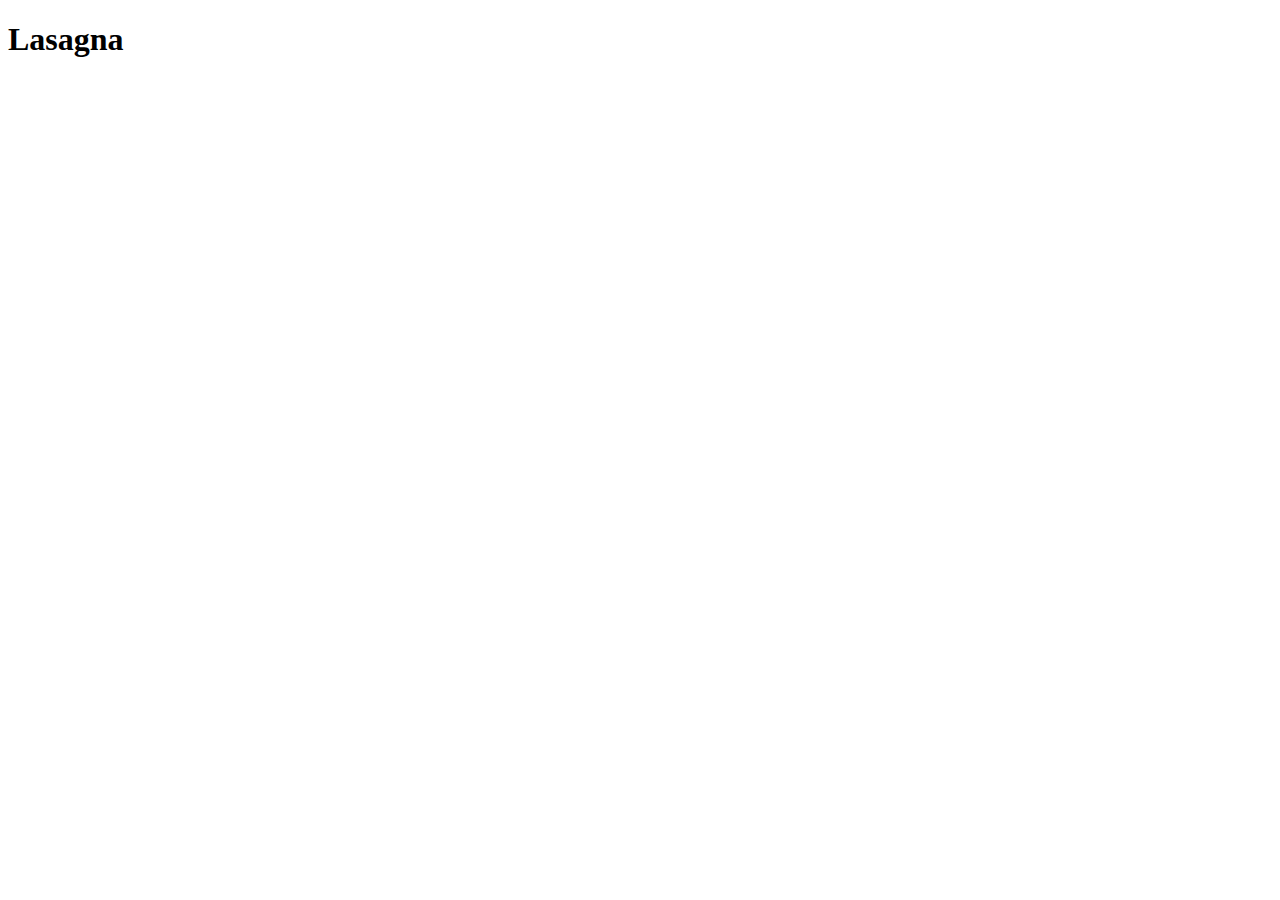
==== recipes/lasagna.html @ 135aa0f9 "Added lasagna recipe" ====
<!DOCTYPE html>
<html lang="en">
<head>
    <meta charset="UTF-8">
    <meta name="viewport" content="width=device-width, initial-scale=1.0">
    <title>Lasagna</title>
</head>
<body>
    <h1>Lasagna</h1>
</body>
</html>
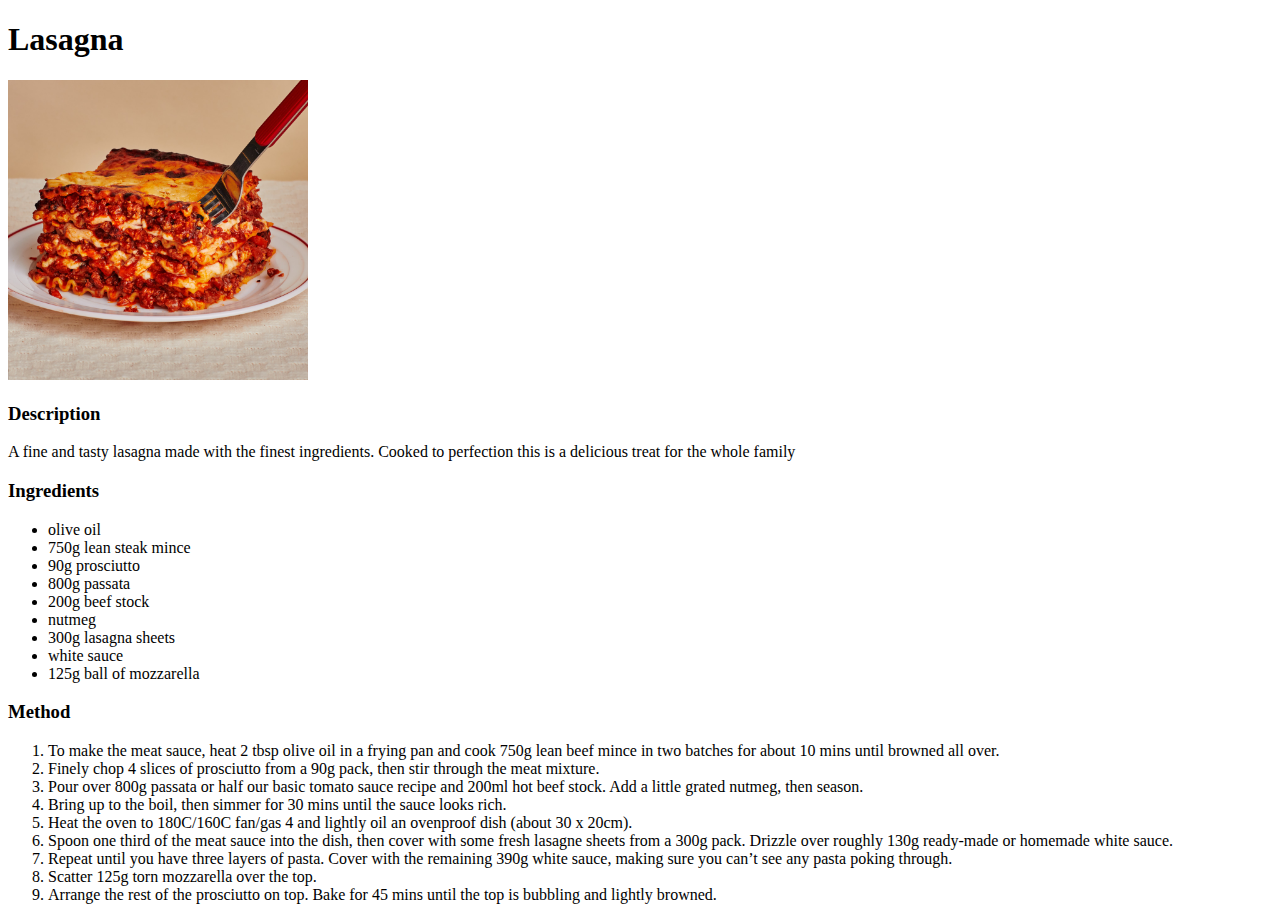
==== commit eac8bb15: "Updated lasagna recipe page" ====
--- a/recipes/lasagna.html
+++ b/recipes/lasagna.html
@@ -7,5 +7,32 @@
 </head>
 <body>
     <h1>Lasagna</h1>
+    <img src="../images/lasagna.jpg" alt="Tasty looking meat lasagna" height="300" width="300">
+    <h3>Description</h3>
+    <p>A fine and tasty lasagna made with the finest ingredients. Cooked to perfection this is a delicious treat for the whole family</p>
+    <h3>Ingredients</h3>
+    <ul>
+        <li>olive oil</li>
+        <li>750g lean steak mince</li>
+        <li>90g prosciutto</li>
+        <li>800g passata</li>
+        <li>200g beef stock</li>
+        <li>nutmeg</li>
+        <li>300g lasagna sheets</li>
+        <li>white sauce</li>
+        <li>125g ball of mozzarella</li>
+    </ul>
+    <h3>Method</h3>
+    <ol>
+        <li>To make the meat sauce, heat 2 tbsp olive oil in a frying pan and cook 750g lean beef mince in two batches for about 10 mins until browned all over.</li>
+        <li>Finely chop 4 slices of prosciutto from a 90g pack, then stir through the meat mixture.</li>
+        <li>Pour over 800g passata or half our basic tomato sauce recipe and 200ml hot beef stock. Add a little grated nutmeg, then season.</li>
+        <li>Bring up to the boil, then simmer for 30 mins until the sauce looks rich.</li>
+        <li>Heat the oven to 180C/160C fan/gas 4 and lightly oil an ovenproof dish (about 30 x 20cm).</li>
+        <li>Spoon one third of the meat sauce into the dish, then cover with some fresh lasagne sheets from a 300g pack. Drizzle over roughly 130g ready-made or homemade white sauce.</li>
+        <li>Repeat until you have three layers of pasta. Cover with the remaining 390g white sauce, making sure you can’t see any pasta poking through.</li>
+        <li>Scatter 125g torn mozzarella over the top.</li>
+        <li>Arrange the rest of the prosciutto on top. Bake for 45 mins until the top is bubbling and lightly browned.</li>
+    </ol>
 </body>
 </html>